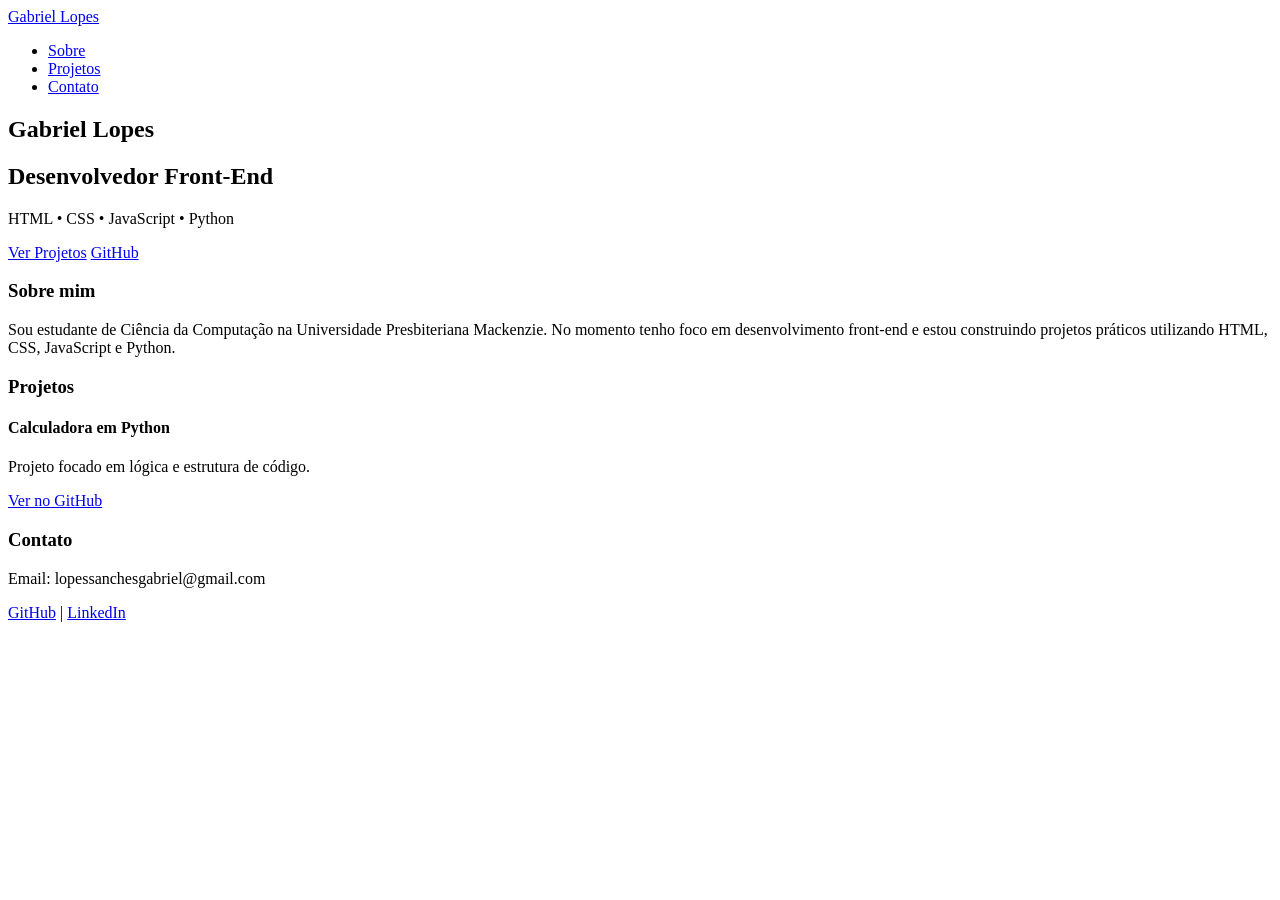
==== site/index.html @ c3f53839 "Estrutura correta para GitHub Pages" ====
<!DOCTYPE html>
<html lang="pt-br">
<head>
  <meta charset="UTF-8">
  <meta name="viewport" content="width=device-width, initial-scale=1.0">
  <title>Gabriel Lopes | Portfólio</title>
  <link rel="stylesheet" href="tela-inicial.css">
</head>

<body>

<header>
  <nav class="nav">
    <a class="logo" href="#">Gabriel Lopes</a>

    <div class="mobile-menu">
      <div></div>
      <div></div>
      <div></div>
    </div>

    <ul class="nav-list">
      <li><a href="#sobre">Sobre</a></li>
      <li><a href="#projetos">Projetos</a></li>
      <li><a href="#contato">Contato</a></li>
    </ul>
  </nav>
</header>

<main>

<section class="hero">
  <h1>Gabriel Lopes</h1>
  <h2>Desenvolvedor Front-End</h2>
  <p>HTML • CSS • JavaScript • Python</p>

  <div class="hero-buttons">
    <a href="#projetos" class="btn">Ver Projetos</a>
    <a href="https://github.com/GabrielLopesSanches" target="_blank" class="btn outline">GitHub</a>
  </div>
</section>

<section id="sobre" class="section">
  <h3>Sobre mim</h3>
  <p>
    Sou estudante de Ciência da Computação na Universidade Presbiteriana Mackenzie.
    No momento tenho foco em desenvolvimento front-end e estou construindo projetos práticos
    utilizando HTML, CSS, JavaScript e Python.
  </p>
</section>

<section id="projetos" class="section">
  <h3>Projetos</h3>

  <div class="projects">
    <div class="card">
      <h4>Calculadora em Python</h4>
      <p>Projeto focado em lógica e estrutura de código.</p>
      <a href="https://github.com/GabrielLopesSanches/calculadora-python" target="_blank">Ver no GitHub</a>
    </div>
  </div>
</section>

<section id="contato" class="section">
  <h3>Contato</h3>
  <p>Email: lopessanchesgabriel@gmail.com</p>
  <p>
    <a href="https://github.com/GabrielLopesSanches" target="_blank" rel="noopener noreferrer">GitHub</a> |
    <a href="https://www.linkedin.com/in/gabriel-sanches-932703232" target="_blank" rel="noopener noreferrer">LinkedIn</a>
  </p>
</section>

</main>

<script src="mobile-navbar.js"></script>
</body>
</html>
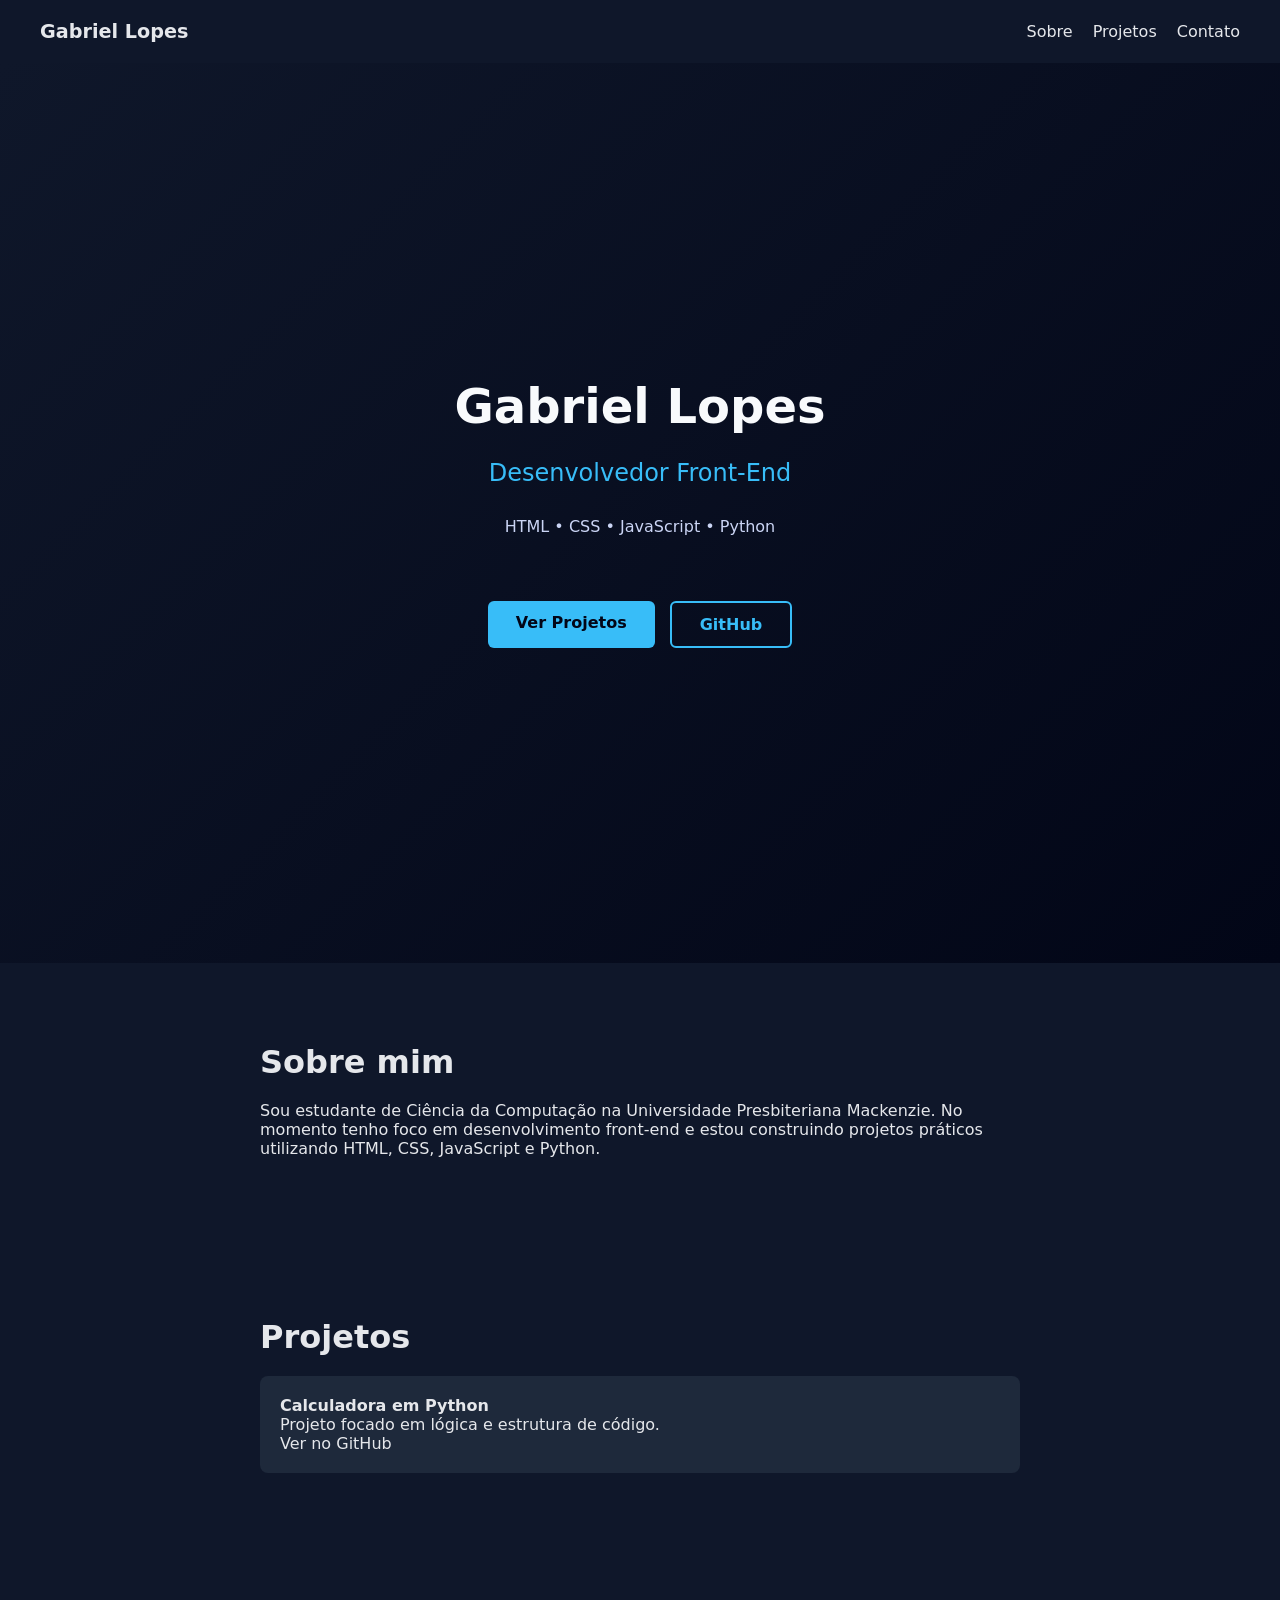
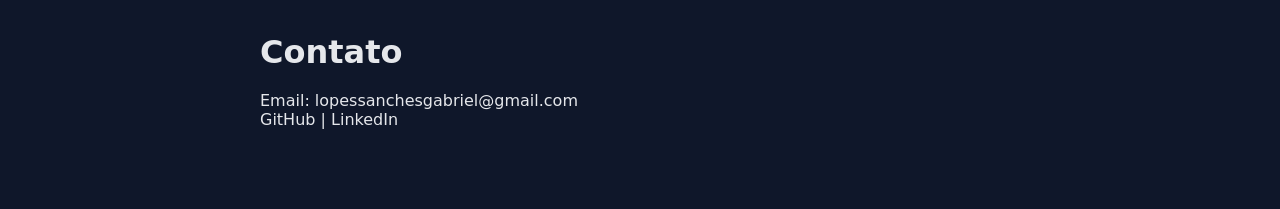
==== commit 9c8b4df8: "Removi HTML duplicado e organizei a estrutura" ====
--- a/site/index.html
+++ b/site/index.html
@@ -4,7 +4,7 @@
   <meta charset="UTF-8">
   <meta name="viewport" content="width=device-width, initial-scale=1.0">
   <title>Gabriel Lopes | Portfólio</title>
-  <link rel="stylesheet" href="tela-inicial.css">
+  <link rel="stylesheet" href="tela-inicial/tela-inicial.css">
 </head>
 
 <body>
@@ -72,6 +72,6 @@
 
 </main>
 
-<script src="mobile-navbar.js"></script>
+<script src="tela-inicial/mobile-navbar.js"></script>
 </body>
 </html>
--- a/site/tela-inicial/tela-inicial.css
+++ b/site/tela-inicial/tela-inicial.css
@@ -0,0 +1,179 @@
+* {
+  margin: 0;
+  padding: 0;
+  box-sizing: border-box;
+}
+
+body {
+  font-family: 'Inter', system-ui, sans-serif;
+  background-color: #0f172a;
+  color: #e5e7eb;
+}
+
+a {
+  color: inherit;
+  text-decoration: none;
+}
+
+.nav {
+  display: flex;
+  justify-content: space-between;
+  align-items: center;
+  padding: 20px 40px;
+}
+
+.logo {
+  font-weight: 700;
+  font-size: 1.2rem;
+}
+
+.nav-list {
+  display: flex;
+  gap: 20px;
+  list-style: none;
+}
+
+.hero {
+  min-height: 100vh;
+  display: flex;
+  flex-direction: column;
+  justify-content: center;
+  align-items: center;
+  text-align: center;
+  gap: 15px;
+}
+
+.hero h1 {
+  font-size: 3rem;
+}
+
+.hero h2 {
+  font-size: 1.5rem;
+  color: #94a3b8;
+}
+
+.hero p {
+  font-size: 1rem;
+}
+
+.hero-buttons {
+  display: flex;
+  gap: 15px;
+  margin-top: 20px;
+}
+
+.btn {
+  padding: 10px 20px;
+  background: #2563eb;
+  border-radius: 6px;
+}
+
+.btn.outline {
+  background: transparent;
+  border: 1px solid #2563eb;
+}
+
+.section {
+  max-width: 800px;
+  margin: 0 auto;
+  padding: 80px 20px;
+}
+
+.section h3 {
+  font-size: 2rem;
+  margin-bottom: 20px;
+}
+
+.projects {
+  display: grid;
+  grid-template-columns: repeat(auto-fit, minmax(250px, 1fr));
+  gap: 20px;
+}
+
+.card {
+  background: #1e293b;
+  padding: 20px;
+  border-radius: 8px;
+}
+
+.hero {
+  min-height: 100vh;
+  background: linear-gradient(135deg, #0f172a, #020617);
+  color: #f8fafc;
+
+  display: flex;
+  flex-direction: column;
+  justify-content: center;
+  align-items: center;
+
+  text-align: center;
+  padding: 0 20px;
+}
+
+.hero h1 {
+  font-size: 3rem;
+  font-weight: 700;
+  margin-bottom: 10px;
+}
+
+.hero h2 {
+  font-size: 1.5rem;
+  font-weight: 400;
+  color: #38bdf8;
+  margin-bottom: 15px;
+}
+
+.hero p {
+  font-size: 1rem;
+  color: #cbd5f5;
+  margin-bottom: 30px;
+}
+
+.hero-buttons {
+  display: flex;
+  gap: 15px;
+}
+
+.btn {
+  padding: 12px 28px;
+  border-radius: 6px;
+  background: #38bdf8;
+  color: #020617;
+  font-weight: 600;
+  transition: 0.3s;
+}
+
+.btn:hover {
+  background: #0ea5e9;
+}
+
+.btn.outline {
+  background: transparent;
+  border: 2px solid #38bdf8;
+  color: #38bdf8;
+}
+
+.btn.outline:hover {
+  background: #38bdf8;
+  color: #020617;
+}
+
+@media (max-width: 768px) {
+  .hero h1 {
+    font-size: 2.2rem;
+  }
+
+  .hero h2 {
+    font-size: 1.2rem;
+  }
+
+  .hero-buttons {
+    flex-direction: column;
+    width: 100%;
+  }
+
+  .btn {
+    width: 100%;
+    text-align: center;
+  }
+}
